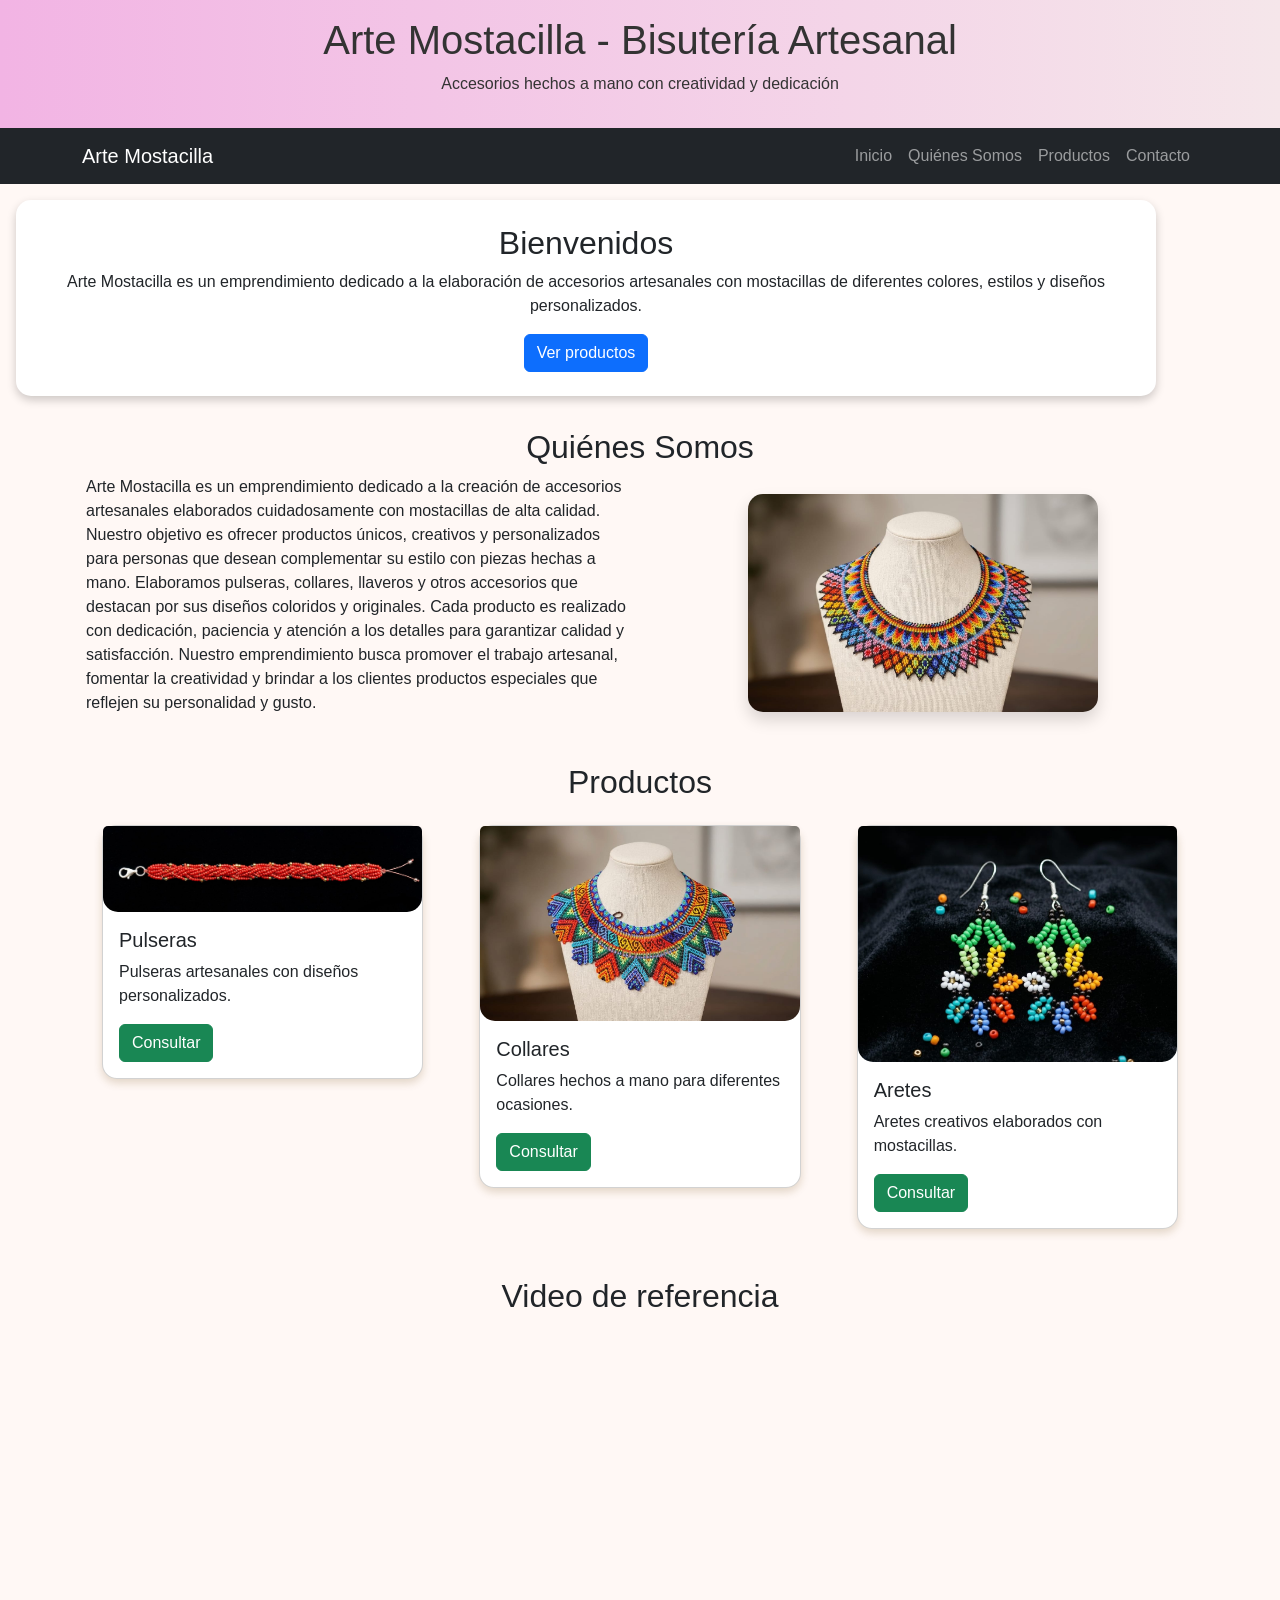
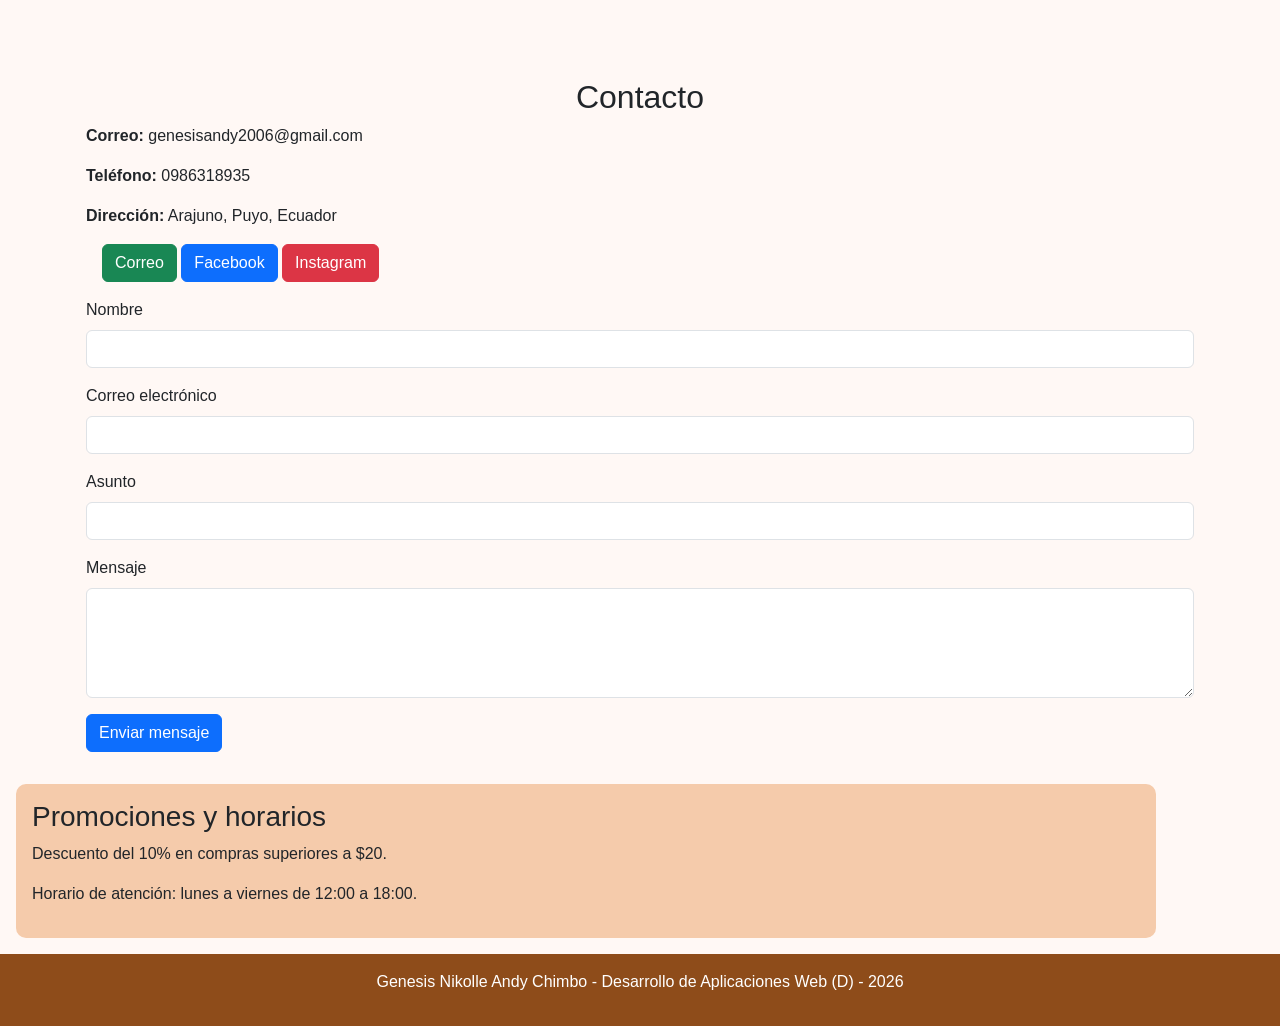
==== index.html @ eb828f65 "Avance Semana 04" ====
<!DOCTYPE html>
<html lang="es">
<head>
    <meta charset="UTF-8">
    <meta name="viewport" content="width=device-width, initial-scale=1.0">
    <title>Arte Mostacilla - Bisutería Artesanal</title>

    <!-- Bootstrap CDN -->
    <link href="https://cdn.jsdelivr.net/npm/bootstrap@5.3.3/dist/css/bootstrap.min.css" rel="stylesheet">

    <!-- CSS personalizado -->
    <link rel="stylesheet" href="style.css">
</head>
<body>

    <header class="text-center p-3">
        <h1>Arte Mostacilla - Bisutería Artesanal</h1>
        <p>Accesorios hechos a mano con creatividad y dedicación</p>
    </header>

    <nav class="navbar navbar-expand-lg navbar-dark bg-dark">
        <div class="container">
            <a class="navbar-brand" href="#">Arte Mostacilla</a>

            <button class="navbar-toggler" type="button" data-bs-toggle="collapse" data-bs-target="#menu">
                <span class="navbar-toggler-icon"></span>
            </button>

            <div class="collapse navbar-collapse" id="menu">
                <ul class="navbar-nav ms-auto">
                    <li class="nav-item"><a class="nav-link" href="#inicio">Inicio</a></li>
                    <li class="nav-item"><a class="nav-link" href="#quienes">Quiénes Somos</a></li>
                    <li class="nav-item"><a class="nav-link" href="#productos">Productos</a></li>
                    <li class="nav-item"><a class="nav-link" href="#contacto">Contacto</a></li>
                </ul>
            </div>
        </div>
    </nav>

    <main>

        <section id="inicio" class="container hero text-center p-4 m-3">
            <h2>Bienvenidos</h2>
            <p>
                Arte Mostacilla es un emprendimiento dedicado a la elaboración de accesorios artesanales
                con mostacillas de diferentes colores, estilos y diseños personalizados.
            </p>
            <a href="#productos" class="btn btn-primary">Ver productos</a>
        </section>

        <section id="quienes" class="container p-3">
            <h2 class="text-center">Quiénes Somos</h2>

            <article class="row align-items-center">
                <div class="col-md-6">
                    <p>
                        Arte Mostacilla es un emprendimiento dedicado a la creación de accesorios
                        artesanales elaborados cuidadosamente con mostacillas de alta calidad.
                        Nuestro objetivo es ofrecer productos únicos, creativos y personalizados
                        para personas que desean complementar su estilo con piezas hechas a mano.
                        Elaboramos pulseras, collares, llaveros y otros accesorios que destacan por
                        sus diseños coloridos y originales. Cada producto es realizado con dedicación,
                        paciencia y atención a los detalles para garantizar calidad y satisfacción.
                        Nuestro emprendimiento busca promover el trabajo artesanal, fomentar la
                        creatividad y brindar a los clientes productos especiales que reflejen su
                        personalidad y gusto.
                    </p>
                </div>

                <div class="col-md-6 text-center">
                    <img src="collar.jpeg" alt="Collar artesanal de mostacilla" class="img-fluid shadow" width="350">
                </div>
            </article>
        </section>

        <section id="productos" class="container p-3">
            <h2 class="text-center">Productos</h2>

            <div class="row">

                <div class="col-md-4">
                    <div class="card m-3">
                        <img src="PULCERA.jpeg" class="card-img-top" alt="Pulsera de mostacilla">
                        <div class="card-body">
                            <h5 class="card-title">Pulseras</h5>
                            <p class="card-text">Pulseras artesanales con diseños personalizados.</p>
                            <a href="#contacto" class="btn btn-success">Consultar</a>
                        </div>
                    </div>
                </div>

                <div class="col-md-4">
                    <div class="card m-3">
                        <img src="COLLAR 2.jpeg" class="card-img-top" alt="Collar de mostacilla">
                        <div class="card-body">
                            <h5 class="card-title">Collares</h5>
                            <p class="card-text">Collares hechos a mano para diferentes ocasiones.</p>
                            <a href="#contacto" class="btn btn-success">Consultar</a>
                        </div>
                    </div>
                </div>

                <div class="col-md-4">
                    <div class="card m-3">
                        <img src="ARETES.jpeg" class="card-img-top" alt="Llavero artesanal">
                        <div class="card-body">
                            <h5 class="card-title">Aretes</h5>
                            <p class="card-text">Aretes creativos elaborados con mostacillas.</p>
                            <a href="#contacto" class="btn btn-success">Consultar</a>
                        </div>
                    </div>
                </div>

            </div>
        </section>

        <section class="container p-3 text-center">
            <h2>Video de referencia</h2>

            <iframe width="560" height="315"
                src="https://www.youtube.com/embed/4RpqDKcc9cM"
                title="Video de bisutería con mostacilla"
                frameborder="0"
                allowfullscreen>
            </iframe>
        </section>

        <section id="contacto" class="container p-3">
            <h2 class="text-center">Contacto</h2>

            <p><strong>Correo:</strong> genesisandy2006@gmail.com</p>
            <p><strong>Teléfono:</strong> 0986318935</p>
            <p><strong>Dirección:</strong> Arajuno, Puyo, Ecuador</p>

            <div class="m-3">
                <a href="mailto:genesisandy2006@gmail.com" class="btn btn-success">Correo</a>
                <a href="https://www.facebook.com" target="_blank" class="btn btn-primary">Facebook</a>
                <a href="https://www.instagram.com" target="_blank" class="btn btn-danger">Instagram</a>
            </div>

            <form>
                <div class="mb-3">
                    <label class="form-label">Nombre</label>
                    <input type="text" class="form-control">
                </div>

                <div class="mb-3">
                    <label class="form-label">Correo electrónico</label>
                    <input type="email" class="form-control">
                </div>

                <div class="mb-3">
                    <label class="form-label">Asunto</label>
                    <input type="text" class="form-control">
                </div>

                <div class="mb-3">
                    <label class="form-label">Mensaje</label>
                    <textarea class="form-control" rows="4"></textarea>
                </div>

                <button type="submit" class="btn btn-primary">Enviar mensaje</button>
            </form>
        </section>

    </main>

    <aside class="container p-3 m-3">
        <h3>Promociones y horarios</h3>
        <p>Descuento del 10% en compras superiores a $20.</p>
        <p>Horario de atención: lunes a viernes de 12:00 a 18:00.</p>
    </aside>

    <footer class="text-center p-3">
        <p>Genesis Nikolle Andy Chimbo - Desarrollo de Aplicaciones Web (D) - 2026</p>
    </footer>

    <!-- Script Bootstrap -->
    <script src="https://cdn.jsdelivr.net/npm/bootstrap@5.3.3/dist/js/bootstrap.bundle.min.js"></script>

</body>
</html>
---- style.css ----
/*Fondo general de la página*/
body {
    background-color: #fff8f5;
    font-family: Arial, sans-serif;
}

/* Encabezado principal */
header {
    background: linear-gradient(90deg, #f2b4e4, #f5e6ea);
    color: #333;
}

/* Sección de bienvenida */
.hero {
    background-color: #ffffff;
    border-radius: 15px;
    box-shadow: 0px 4px 10px rgba(0,0,0,0.2);
}

/* Tarjetas de productos */
.card {
    border-radius: 15px;
    box-shadow: 0px 4px 8px rgba(111, 76, 14, 0.2);
    transition: transform 0.3s;
}

/* Efecto al pasar el cursor */
.card:hover {
    transform: scale(1.05);
}

/* Imágenes del sitio */
img {
    border-radius: 15px;
}

/* Información adicional */
aside {
    background-color: #f5cbab;
    border-radius: 10px;
}

/* Pie de página */
footer {
    background-color: #8e4c1a;
    color: white;
}

/* Adaptación para celulares y pantallas pequeñas */
@media (max-width: 768px) {
    h1 {
        font-size: 24px;
    }

    iframe {
        width: 100%;
        height: 250px;
    }

    .hero {
        margin: 10px;
        padding: 15px;
    }
}
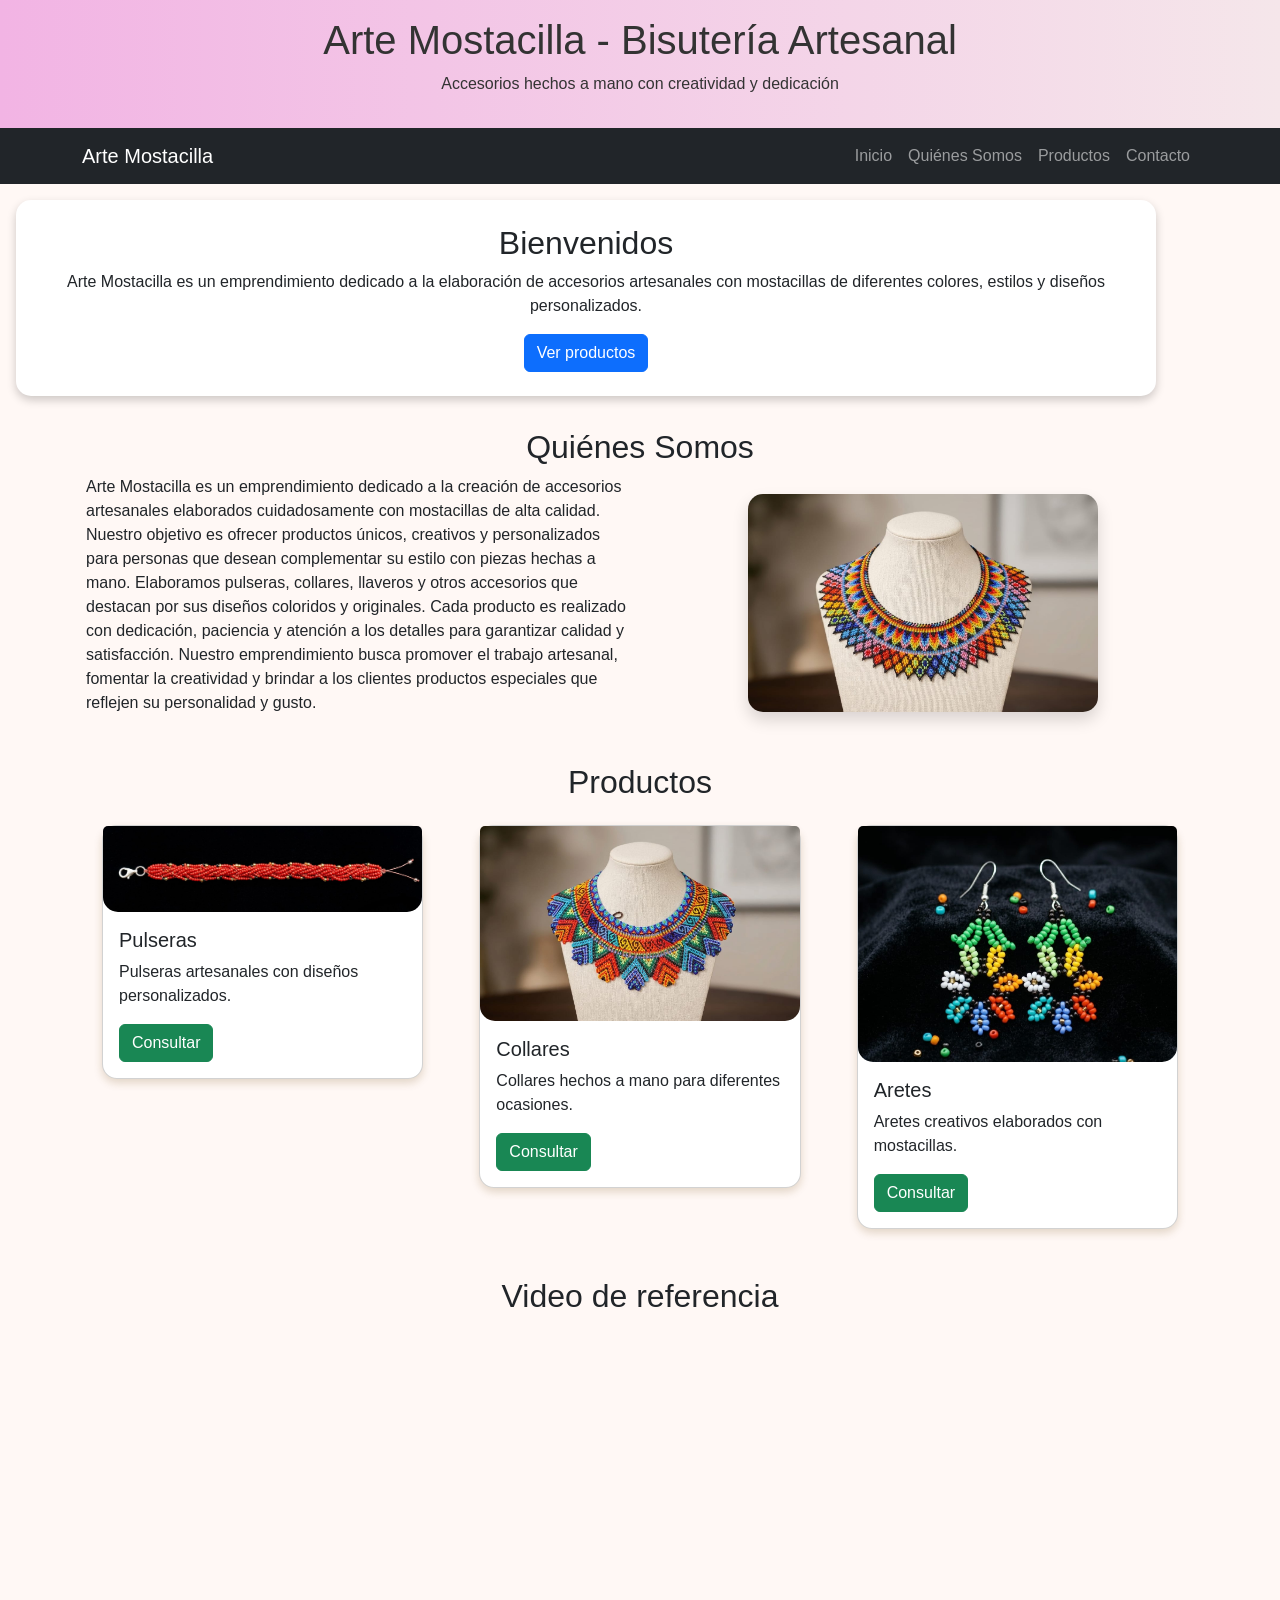
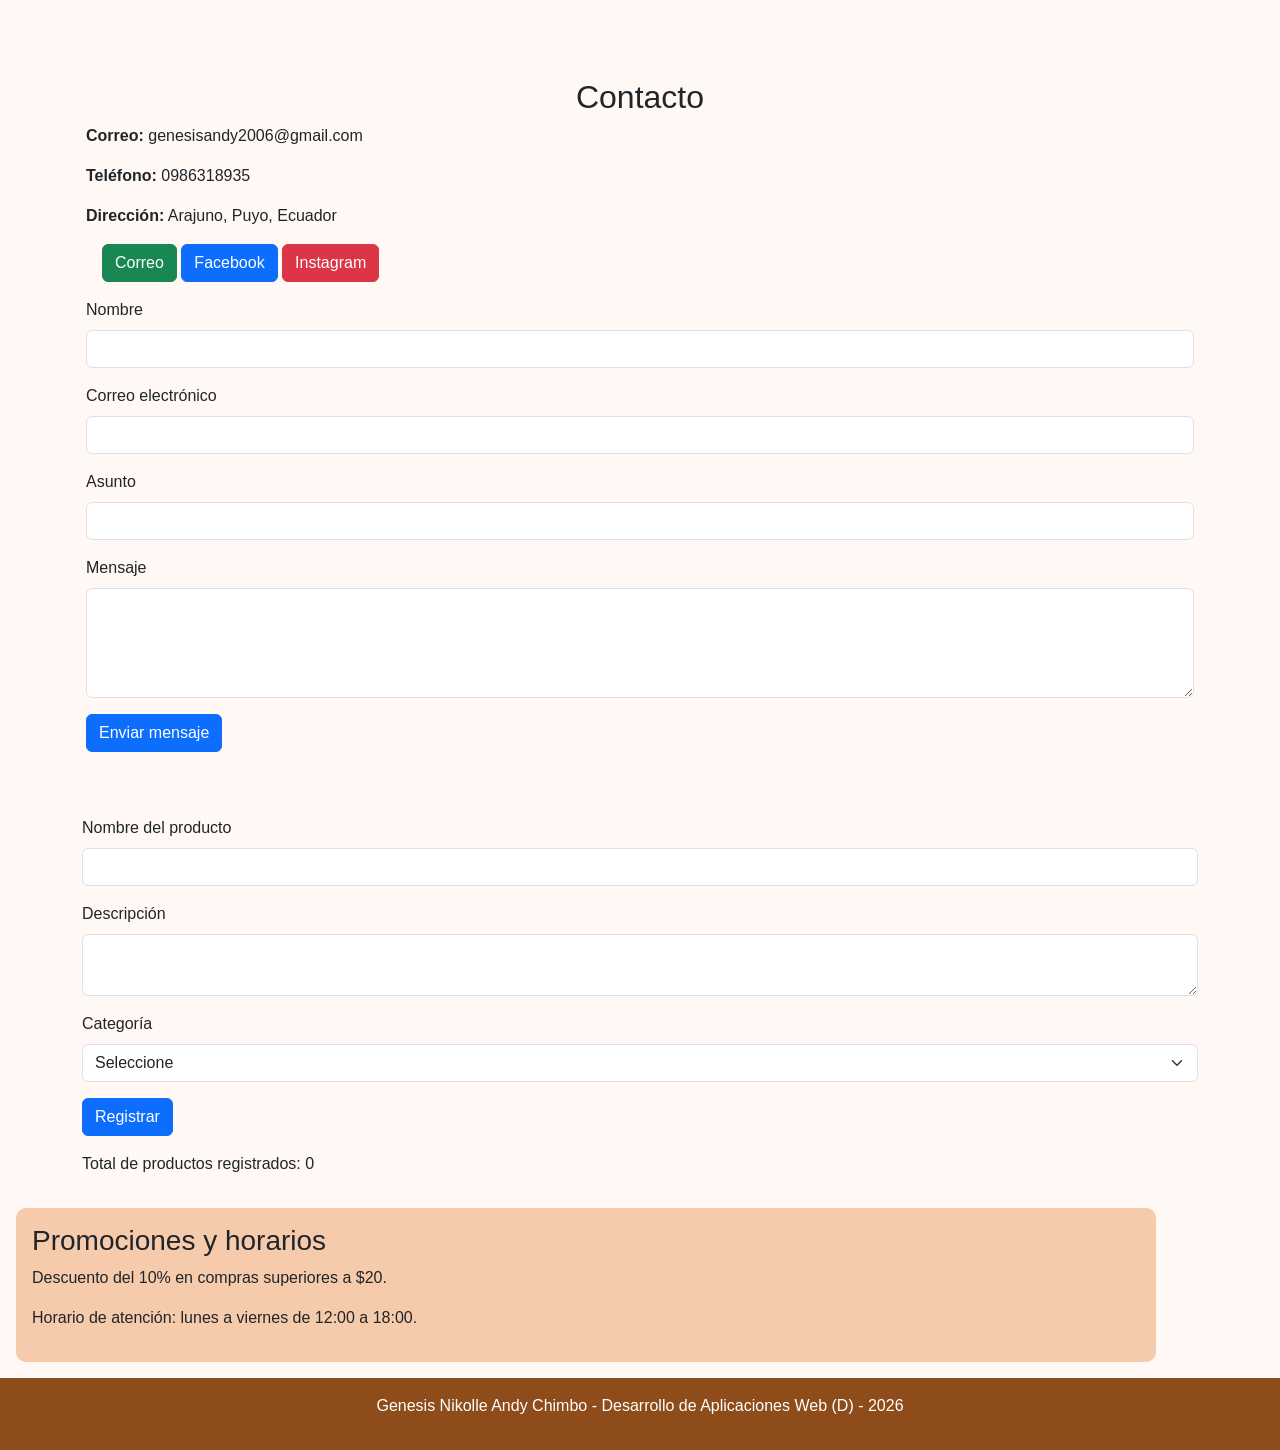
==== commit 16e6624a: "Avance -Semana o5" ====
--- a/index.html
+++ b/index.html
@@ -162,6 +162,83 @@
                 <button type="submit" class="btn btn-primary">Enviar mensaje</button>
             </form>
         </section>
+        
+        
+        <section id="registro" class="container mt-5">
+
+            <h2 class="text-center">
+        
+            </h2>
+
+            <form id="formProducto">
+
+                <div class="mb-3">
+
+                    <label class="form-label">
+                         Nombre del producto
+                    </label>
+
+                    <input
+                    type="text"
+                    id="nombre"
+                    class="form-control">
+
+                </div>
+
+                <div class="mb-3">
+
+                    <label class="form-label">
+                        Descripción
+                    </label>
+
+                    <textarea
+                    id="descripcion"
+                    class="form-control">
+                    </textarea>
+
+                </div>
+
+                <div class="mb-3">
+
+                    <label class="form-label">
+                      Categoría
+                    </label>
+
+                    <select
+                    id="categoria"
+                    class="form-select">
+
+                        <option value="">
+                          Seleccione
+                        </option>
+
+                        <option>
+                          Pulsera
+                        </option>
+
+                        <option>
+                           Collar
+                        </option>
+
+                        <option>
+                          Aretes
+                        </option>
+
+                    </select>
+
+                </div>
+
+                <button
+                class="btn btn-primary"
+                type="submit">
+
+                  Registrar
+
+                </button>
+
+            </form>
+
+        </section>
 
     </main>
 
@@ -177,7 +254,9 @@
 
     <!-- Script Bootstrap -->
     <script src="https://cdn.jsdelivr.net/npm/bootstrap@5.3.3/dist/js/bootstrap.bundle.min.js"></script>
-
+     
+    <!-- Archivo JavaScript -->
+    <script src="script.js"></script>
 </body>
 </html>
 
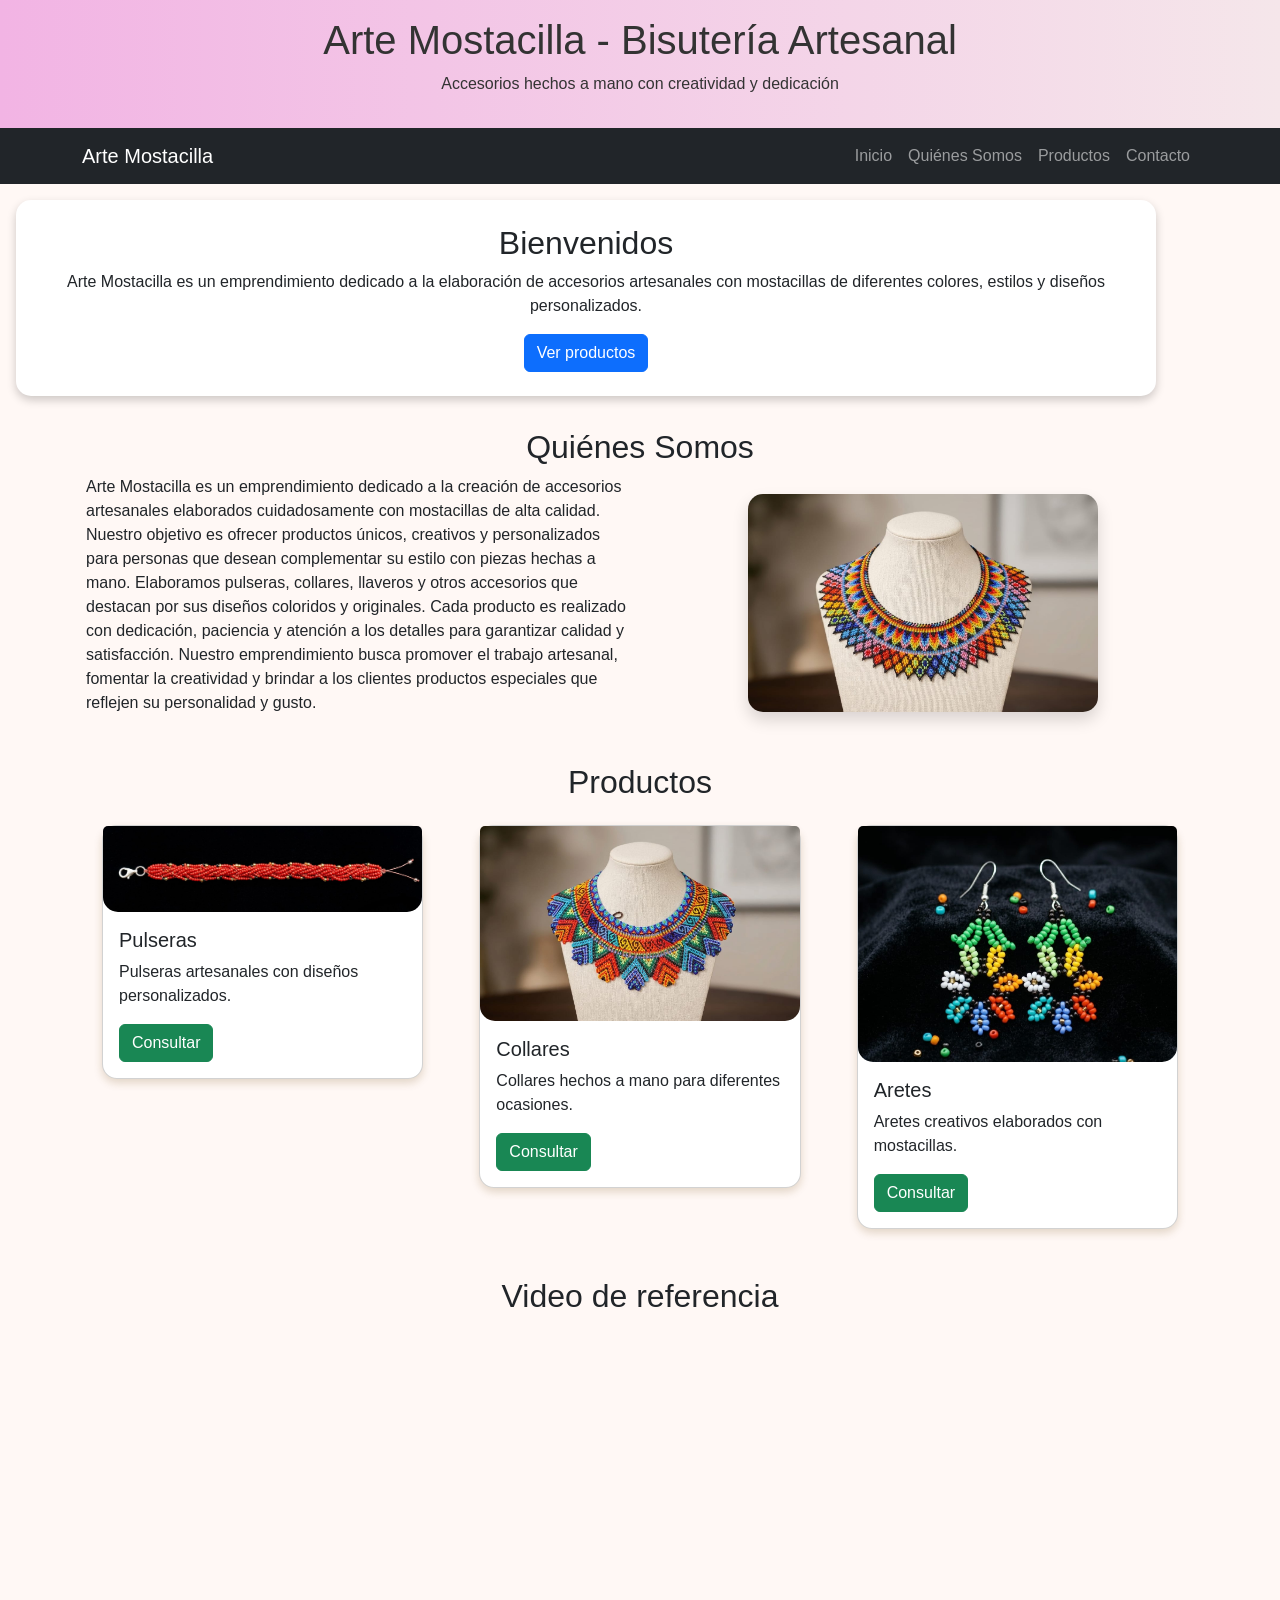
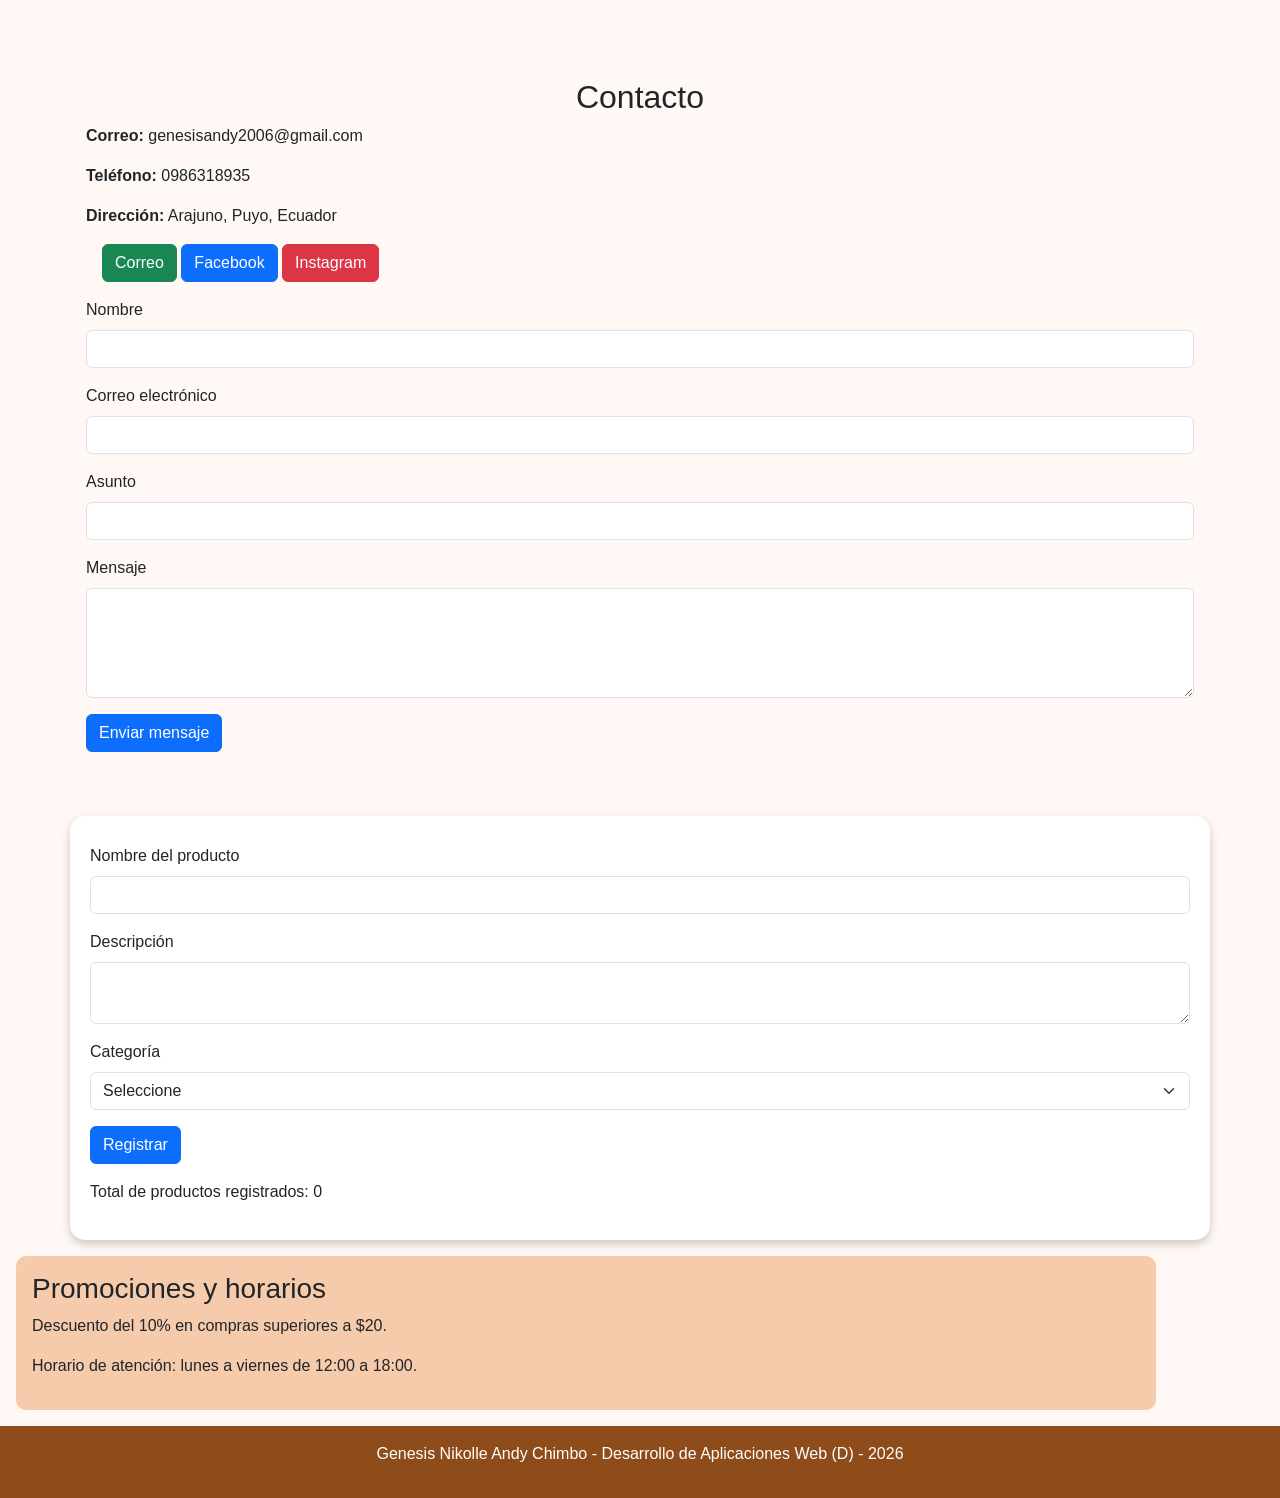
==== commit b8783459: "Semana 6 - Validaciones dinámicas con JavaScript" ====
--- a/index.html
+++ b/index.html
@@ -182,6 +182,7 @@
                     type="text"
                     id="nombre"
                     class="form-control">
+                    <small id="errorNombre" class="text-danger"></small>
 
                 </div>
 
@@ -195,6 +196,7 @@
                     id="descripcion"
                     class="form-control">
                     </textarea>
+                    <small id="errorDescripcion" class="text-danger"></small>
 
                 </div>
 
@@ -225,6 +227,8 @@
                         </option>
 
                     </select>
+
+                    <small id="errorCategoria" class="text-danger"></small>
 
                 </div>
 
--- a/style.css
+++ b/style.css
@@ -62,3 +62,36 @@
         padding: 15px;
     }
 }
+
+/* Estilos para la sección de registro */
+/* ========================================= */
+
+#registro {
+    background-color: #ffffff;
+    border-radius: 15px;
+    padding: 20px;
+    margin-top: 20px;
+    box-shadow: 0px 4px 10px rgba(0,0,0,0.2);
+}
+
+/* Título de la sección */
+#registro h2 {
+    color: #8e4c1a;
+}
+
+/* Mensajes de validación */
+#mensaje {
+    font-weight: bold;
+}
+
+/* Espacio entre las tarjetas creadas */
+#listaProductos .card {
+    margin-bottom: 20px;
+}
+
+/* Ajustes para pantallas pequeñas */
+@media (max-width: 768px) {
+    #registro {
+        padding: 15px;
+    }
+}
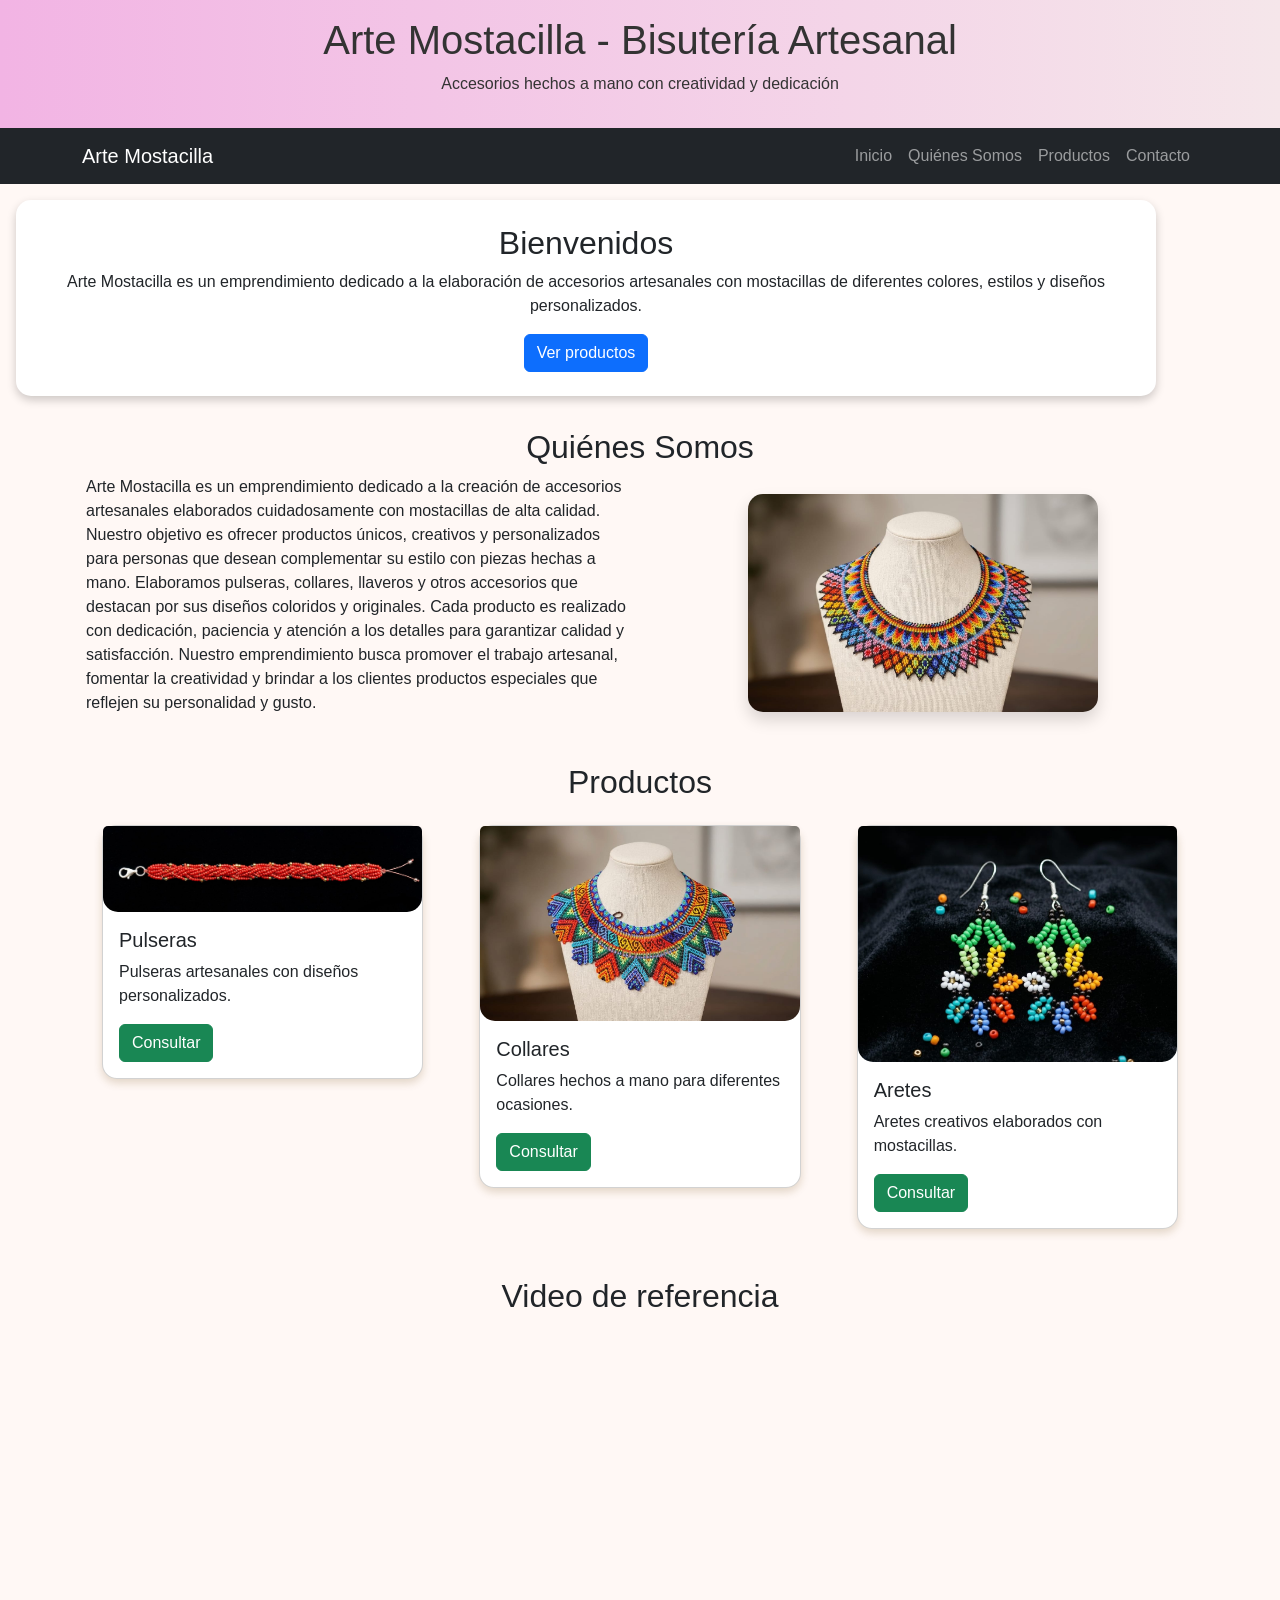
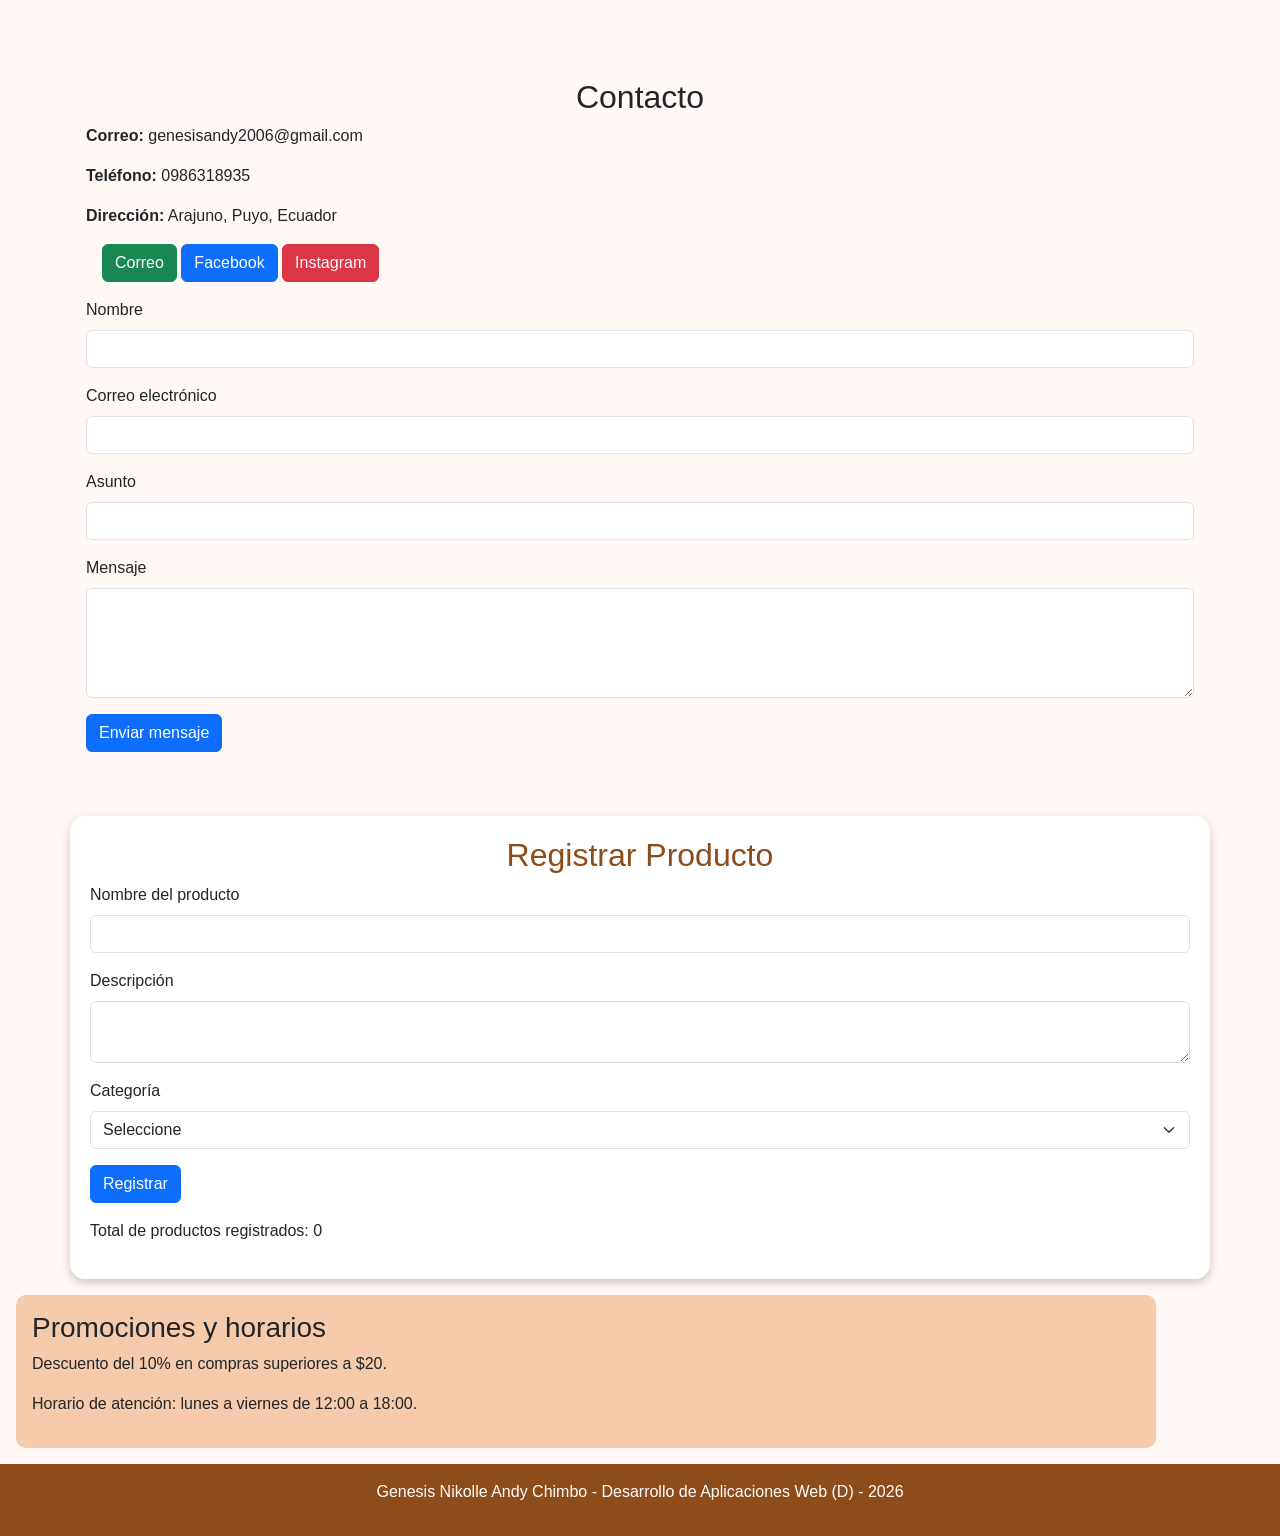
==== commit 0cfc8c71: "Avance 7/16 : Tarea -Uso de plantillas para renderizar contenido dinámico." ====
--- a/index.html
+++ b/index.html
@@ -102,7 +102,7 @@
 
                 <div class="col-md-4">
                     <div class="card m-3">
-                        <img src="ARETES.jpeg" class="card-img-top" alt="Llavero artesanal">
+                        <img src="ARETES.jpeg" class="card-img-top" alt="Aretes artesanales de mostacilla">
                         <div class="card-body">
                             <h5 class="card-title">Aretes</h5>
                             <p class="card-text">Aretes creativos elaborados con mostacillas.</p>
@@ -167,7 +167,7 @@
         <section id="registro" class="container mt-5">
 
             <h2 class="text-center">
-        
+              Registrar Producto
             </h2>
 
             <form id="formProducto">
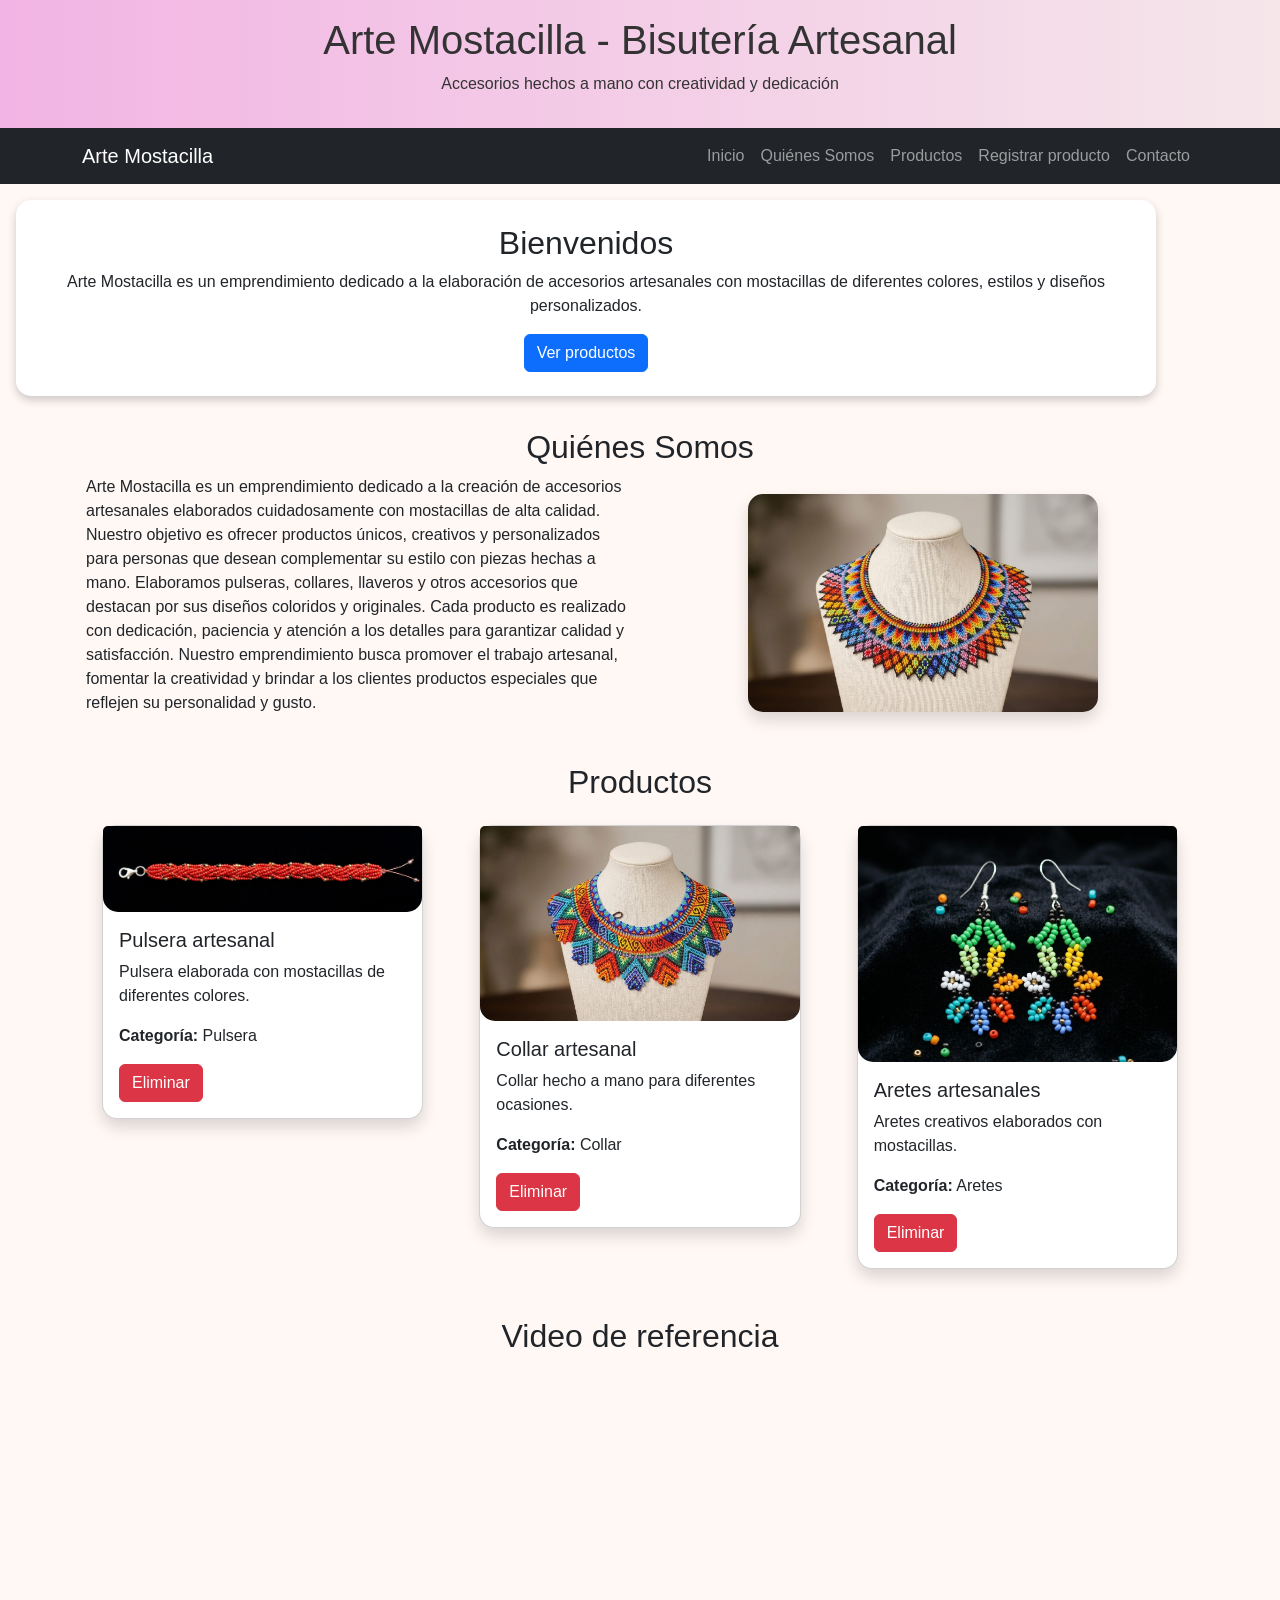
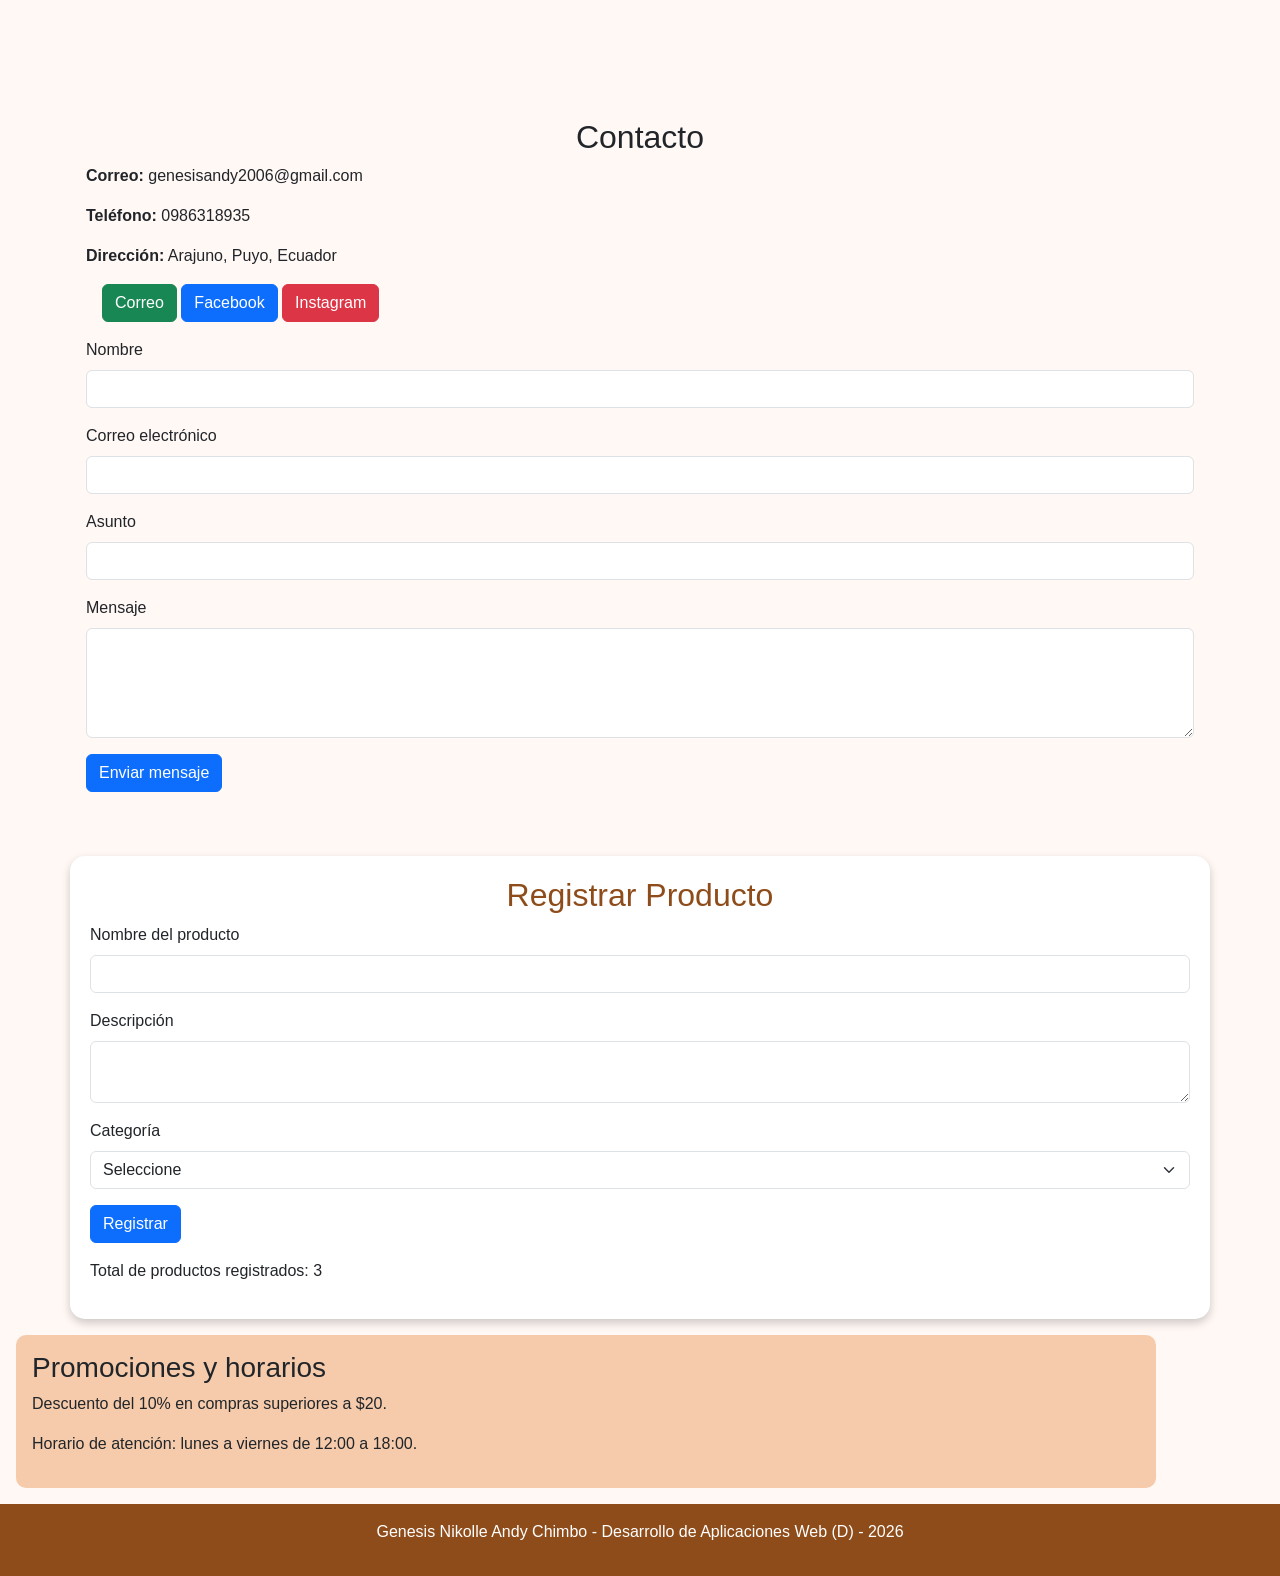
==== commit c13a77fa: "Avance 7/16 : Tarea -Uso de plantillas para renderizar contenido dinámico." ====
--- a/index.html
+++ b/index.html
@@ -13,11 +13,14 @@
 </head>
 <body>
 
+    <!-- INICIO: estructura que podría convertirse en base.html -->
+    <!-- Encabezado reutilizable -->
     <header class="text-center p-3">
         <h1>Arte Mostacilla - Bisutería Artesanal</h1>
         <p>Accesorios hechos a mano con creatividad y dedicación</p>
     </header>
 
+    <!-- Menú de navegación reutilizable -->
     <nav class="navbar navbar-expand-lg navbar-dark bg-dark">
         <div class="container">
             <a class="navbar-brand" href="#">Arte Mostacilla</a>
@@ -31,12 +34,15 @@
                     <li class="nav-item"><a class="nav-link" href="#inicio">Inicio</a></li>
                     <li class="nav-item"><a class="nav-link" href="#quienes">Quiénes Somos</a></li>
                     <li class="nav-item"><a class="nav-link" href="#productos">Productos</a></li>
+                    <li class="nav-item"><a class="nav-link" href="#registro">Registrar producto</a></li>
                     <li class="nav-item"><a class="nav-link" href="#contacto">Contacto</a></li>
                 </ul>
             </div>
         </div>
     </nav>
 
+    <!-- INICIO DEL CONTENIDO PRINCIPAL -->
+    <!-- En Flask, aquí podría utilizarse un bloque de contenido -->
     <main>
 
         <section id="inicio" class="container hero text-center p-4 m-3">
@@ -74,44 +80,18 @@
         </section>
 
         <section id="productos" class="container p-3">
+
             <h2 class="text-center">Productos</h2>
 
-            <div class="row">
-
-                <div class="col-md-4">
-                    <div class="card m-3">
-                        <img src="PULCERA.jpeg" class="card-img-top" alt="Pulsera de mostacilla">
-                        <div class="card-body">
-                            <h5 class="card-title">Pulseras</h5>
-                            <p class="card-text">Pulseras artesanales con diseños personalizados.</p>
-                            <a href="#contacto" class="btn btn-success">Consultar</a>
-                        </div>
-                    </div>
-                </div>
-
-                <div class="col-md-4">
-                    <div class="card m-3">
-                        <img src="COLLAR 2.jpeg" class="card-img-top" alt="Collar de mostacilla">
-                        <div class="card-body">
-                            <h5 class="card-title">Collares</h5>
-                            <p class="card-text">Collares hechos a mano para diferentes ocasiones.</p>
-                            <a href="#contacto" class="btn btn-success">Consultar</a>
-                        </div>
-                    </div>
-                </div>
-
-                <div class="col-md-4">
-                    <div class="card m-3">
-                        <img src="ARETES.jpeg" class="card-img-top" alt="Aretes artesanales de mostacilla">
-                        <div class="card-body">
-                            <h5 class="card-title">Aretes</h5>
-                            <p class="card-text">Aretes creativos elaborados con mostacillas.</p>
-                            <a href="#contacto" class="btn btn-success">Consultar</a>
-                        </div>
-                    </div>
-                </div>
-
+         <!-- Contenido dinámico generado desde JavaScript -->
+            <div id="productosDinamicos" class="row"></div>
+
+         <!-- Mensaje que aparecerá cuando no existan productos -->
+            <div id="mensajeProductos"
+                class="alert alert-warning text-center d-none">
+             No existen productos disponibles.
             </div>
+
         </section>
 
         <section class="container p-3 text-center">
@@ -214,16 +194,16 @@
                           Seleccione
                         </option>
 
-                        <option>
+                        <option value="Pulsera">
                           Pulsera
                         </option>
 
-                        <option>
+                        <option value="Collar">
                            Collar
                         </option>
 
-                        <option>
-                          Aretes
+                        <option value="Aretes">
+                           Aretes
                         </option>
 
                     </select>
@@ -245,6 +225,7 @@
         </section>
 
     </main>
+    <!-- FIN DEL CONTENIDO PRINCIPAL -->
 
     <aside class="container p-3 m-3">
         <h3>Promociones y horarios</h3>
@@ -252,9 +233,11 @@
         <p>Horario de atención: lunes a viernes de 12:00 a 18:00.</p>
     </aside>
 
+    <!-- Pie de página reutilizable -->
     <footer class="text-center p-3">
         <p>Genesis Nikolle Andy Chimbo - Desarrollo de Aplicaciones Web (D) - 2026</p>
     </footer>
+    <!-- FIN: estructura que podría convertirse en base.html -->
 
     <!-- Script Bootstrap -->
     <script src="https://cdn.jsdelivr.net/npm/bootstrap@5.3.3/dist/js/bootstrap.bundle.min.js"></script>
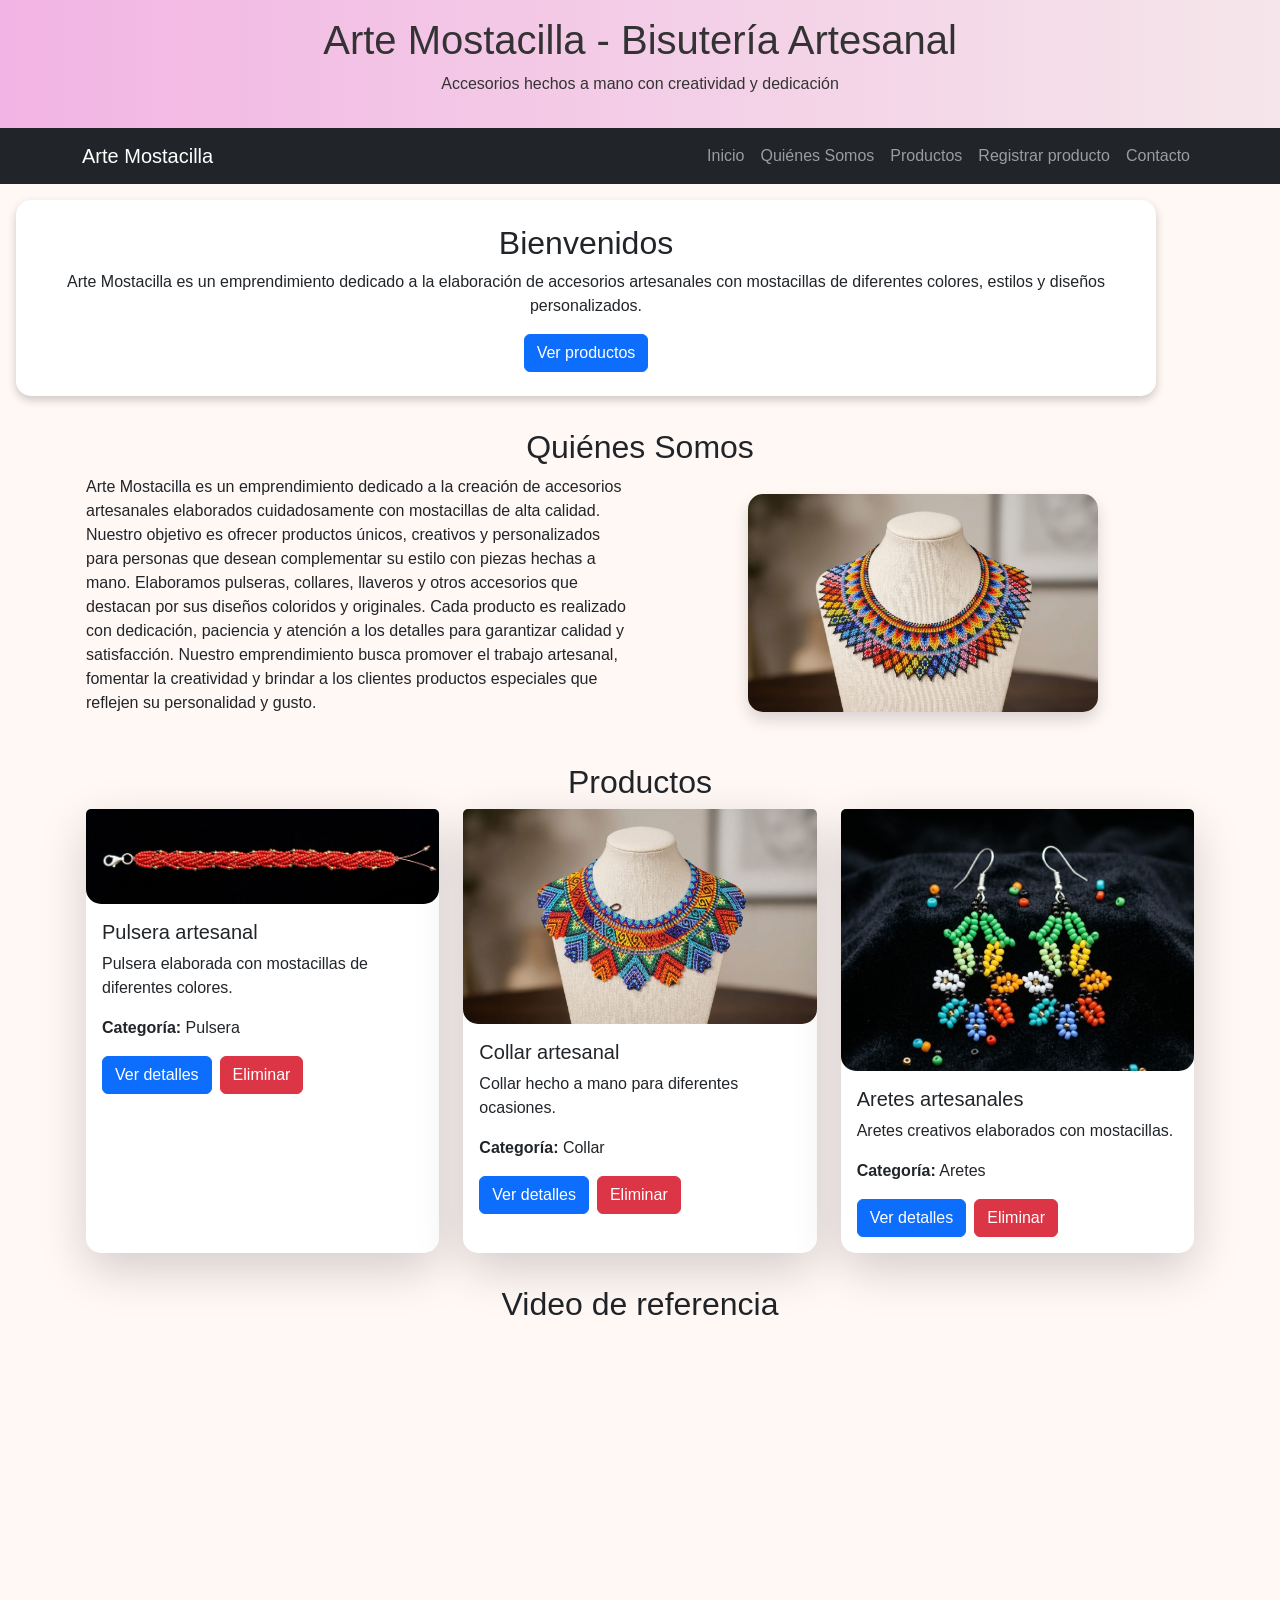
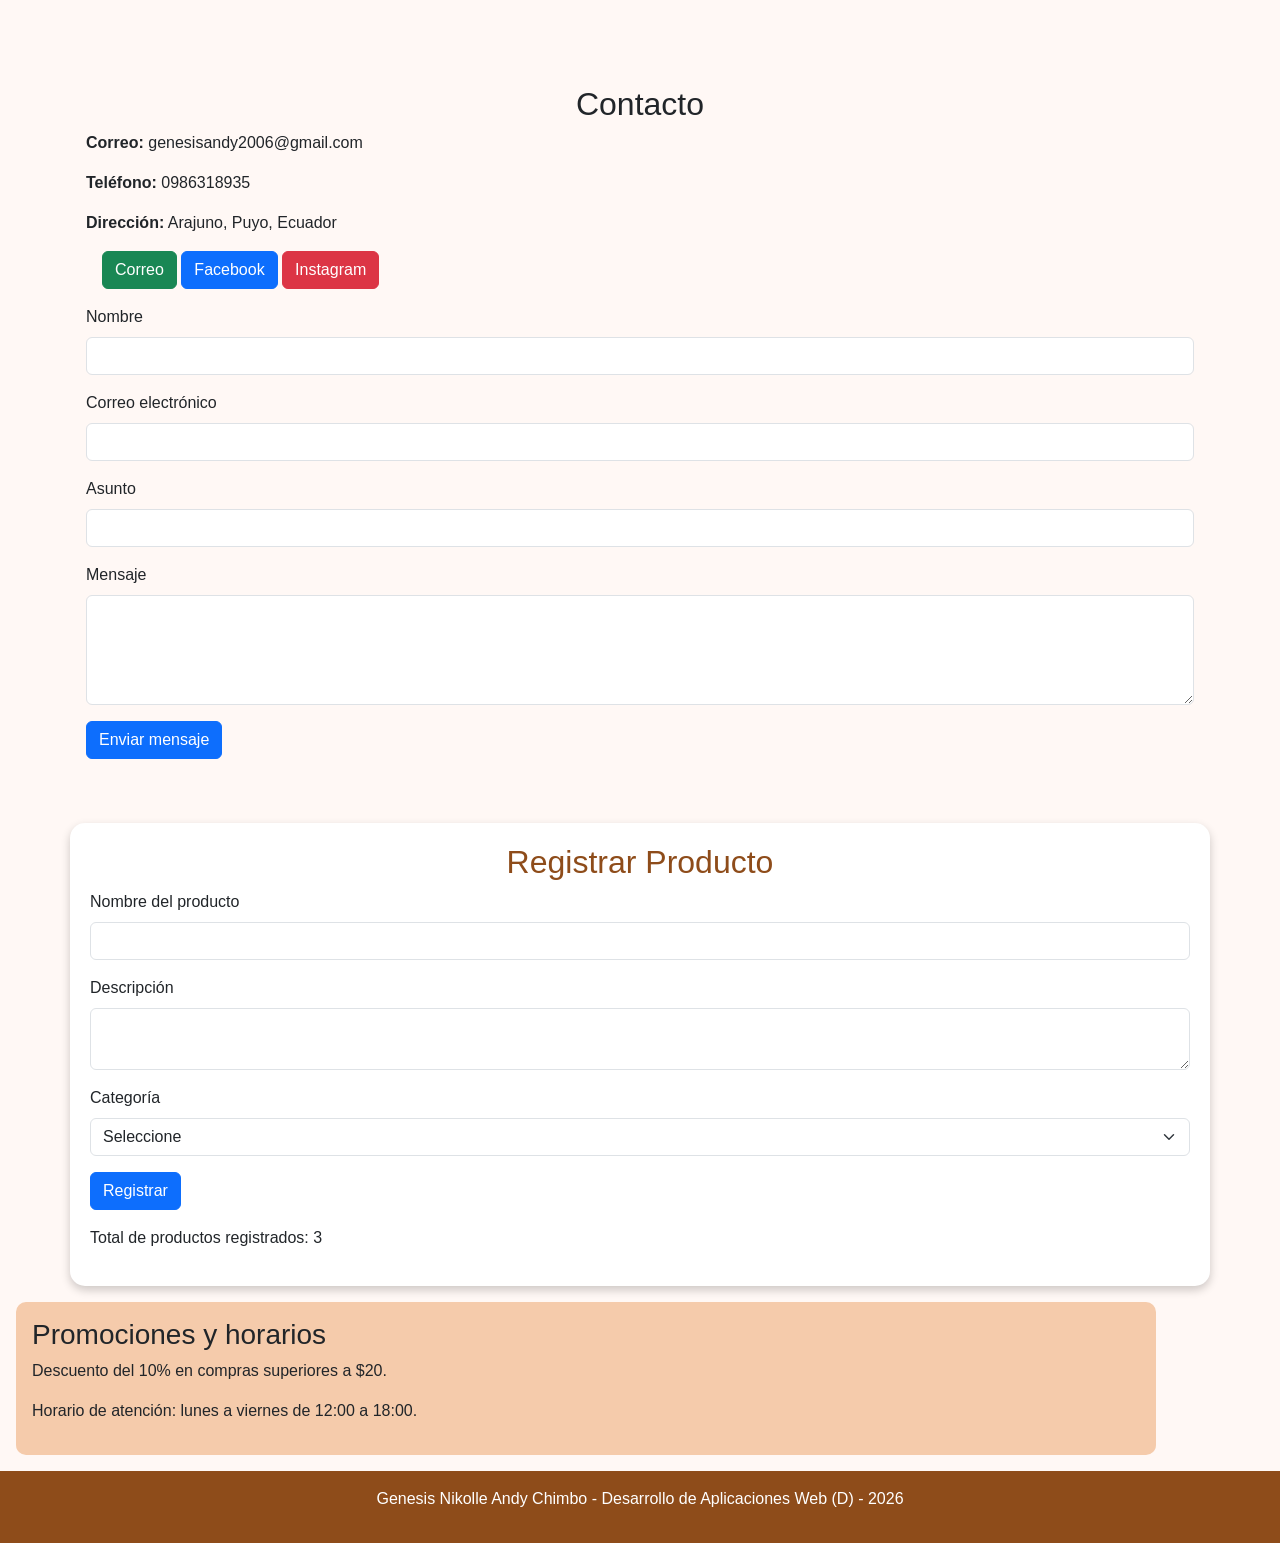
==== commit 51b7a7f6: "Tarea U2 - Avance 8/16: Mejora de interfaces con Bootstrap" ====
--- a/index.html
+++ b/index.html
@@ -220,6 +220,17 @@
 
                 </button>
 
+                <!-- Spinner de carga -->
+                <div id="spinnerCarga" class="d-none mt-3 text-center">
+
+                    <div class="spinner-border text-primary" role="status">
+                        <span class="visually-hidden">Cargando...</span>
+                </div>
+
+                <p class="mt-2">Registrando producto...</p>
+
+                </div>
+
             </form>
 
         </section>
@@ -238,6 +249,52 @@
         <p>Genesis Nikolle Andy Chimbo - Desarrollo de Aplicaciones Web (D) - 2026</p>
     </footer>
     <!-- FIN: estructura que podría convertirse en base.html -->
+
+    <!-- Modal Bootstrap para mostrar detalles del producto -->
+<div class="modal fade" id="modalProducto" tabindex="-1"
+     aria-labelledby="tituloModalProducto" aria-hidden="true">
+
+    <div class="modal-dialog">
+        <div class="modal-content">
+
+            <div class="modal-header">
+                <h5 class="modal-title" id="tituloModalProducto">
+                    Detalles del producto
+                </h5>
+
+                <button type="button"
+                        class="btn-close"
+                        data-bs-dismiss="modal"
+                        aria-label="Cerrar">
+                </button>
+            </div>
+
+            <div class="modal-body">
+
+                <h5 id="modalNombre"></h5>
+
+                <p id="modalDescripcion"></p>
+
+                <p>
+                    <strong>Categoría:</strong>
+                    <span id="modalCategoria"></span>
+                </p>
+
+            </div>
+
+            <div class="modal-footer">
+
+                <button type="button"
+                        class="btn btn-secondary"
+                        data-bs-dismiss="modal">
+                    Cerrar
+                </button>
+
+            </div>
+
+        </div>
+    </div>
+</div>
 
     <!-- Script Bootstrap -->
     <script src="https://cdn.jsdelivr.net/npm/bootstrap@5.3.3/dist/js/bootstrap.bundle.min.js"></script>
